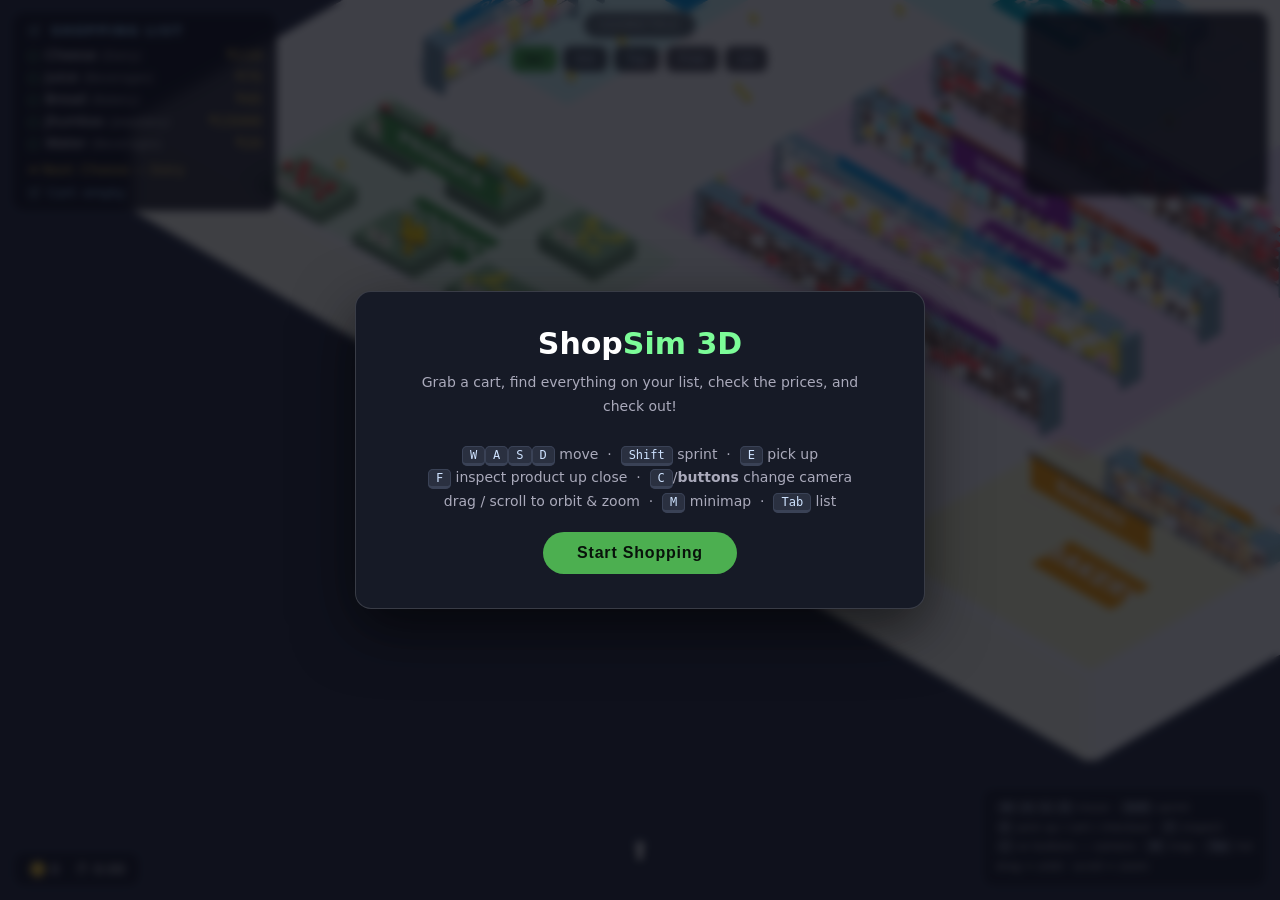
==== EsekMarketi/index.html @ 96ff9f49 "EsekMarketi: import ShopSim 3D (Ishu-dev/shop-sim-3d @ d1121ea, MIT) unmodified Upstream: https://gi" ====
<!DOCTYPE html>
<html lang="en">
<head>
<meta charset="UTF-8" />
<meta name="viewport" content="width=device-width, initial-scale=1.0" />
<title>ShopSim 3D — Retail Shop Game</title>
<style>
  html, body { margin: 0; padding: 0; overflow: hidden; background: #101018; height: 100%; font-family: system-ui, -apple-system, sans-serif; }
  #app { width: 100vw; height: 100vh; }
  canvas { display: block; }

  .hud { position: fixed; z-index: 10; color: #fff; user-select: none; }

  #listPanel {
    top: 12px; left: 12px; width: 235px;
    background: rgba(16,18,28,.82); border: 1px solid rgba(255,255,255,.14);
    border-radius: 12px; padding: 10px 14px; backdrop-filter: blur(6px);
  }
  #listPanel h3 { margin: 0 0 6px; font-size: 13px; letter-spacing: .12em; text-transform: uppercase; color: #9fd6ff; }
  #listPanel ul { list-style: none; margin: 0; padding: 0; font-size: 14px; }
  #listPanel li { padding: 3px 0; opacity: .45; }
  #listPanel li.pending { opacity: 1; }
  #listPanel li.done { text-decoration: line-through; opacity: .35; }
  #listPanel li .tick { display: inline-block; width: 18px; color: #7CFC98; }
  #listPanel li .pr { float: right; color: #ffd54f; }
  #objective { margin-top: 8px; font-size: 13px; color: #ffd54f; }
  #cartHud { margin-top: 8px; font-size: 13px; color: #9fd6ff; }

  #stats {
    bottom: 14px; left: 14px; font-size: 14px; display: flex; gap: 16px;
    background: rgba(16,18,28,.7); padding: 8px 14px; border-radius: 10px;
    border: 1px solid rgba(255,255,255,.12);
  }
  #cameraLabel { top: 12px; left: 50%; transform: translateX(-50%); font-size: 12px; letter-spacing: .15em; text-transform: uppercase; color: rgba(255,255,255,.75); background: rgba(16,18,28,.6); padding: 5px 14px; border-radius: 999px; border: 1px solid rgba(255,255,255,.12); }

  /* camera buttons */
  #camButtons { top: 46px; left: 50%; transform: translateX(-50%); display: flex; gap: 6px; }
  #camButtons button {
    background: rgba(16,18,28,.7); color: #cfe3ff; border: 1px solid rgba(255,255,255,.18);
    border-radius: 8px; padding: 5px 12px; font-size: 12px; cursor: pointer; letter-spacing: .04em;
  }
  #camButtons button.active { background: #4caf50; color: #08120a; font-weight: 700; border-color: #4caf50; }

  #minimapWrap { top: 12px; right: 12px; background: rgba(16,18,28,.82); border: 1px solid rgba(255,255,255,.14); border-radius: 12px; padding: 6px; }
  #minimap { display: block; border-radius: 8px; }

  #prompt {
    bottom: 90px; left: 50%; transform: translateX(-50%);
    font-size: 15px; background: rgba(255,213,79,.95); color: #222; font-weight: 600;
    padding: 8px 18px; border-radius: 999px; display: none; box-shadow: 0 4px 16px rgba(0,0,0,.4);
  }
  #compass { bottom: 34px; left: 50%; transform: translateX(-50%); font-size: 26px; filter: drop-shadow(0 2px 4px #000); }
  #toast {
    top: 84px; left: 50%; transform: translateX(-50%); font-size: 15px;
    background: rgba(16,18,28,.9); border: 1px solid rgba(255,255,255,.2);
    padding: 8px 18px; border-radius: 10px; opacity: 0; transition: opacity .3s; pointer-events: none;
  }
  #toast.show { opacity: 1; }

  /* inspect card */
  #inspectCard {
    bottom: 130px; right: 14px; width: 250px; display: none;
    background: rgba(16,18,28,.9); border: 1px solid rgba(255,255,255,.2); border-radius: 12px; padding: 14px 16px;
  }
  #inspectCard h4 { margin: 0 0 4px; font-size: 17px; }
  #inspectCard .dept { font-size: 12px; letter-spacing: .1em; text-transform: uppercase; color: #9fd6ff; }
  #inspectCard .price { font-size: 26px; font-weight: 800; color: #ffd54f; margin: 8px 0 2px; }
  #inspectCard .mrp { font-size: 12px; color: #8892a6; }
  #inspectCard .desc { font-size: 13px; color: #aab; margin-top: 8px; line-height: 1.5; }
  #inspectCard .key { margin-top: 10px; font-size: 12px; color: #7CFC98; }

  /* controls legend, bottom right */
  #controlsHint {
    bottom: 14px; right: 14px; font-size: 11px; line-height: 1.8; color: rgba(255,255,255,.78);
    background: rgba(16,18,28,.6); border: 1px solid rgba(255,255,255,.1);
    padding: 8px 12px; border-radius: 10px; pointer-events: none;
  }
  #controlsHint kbd {
    background: rgba(255,255,255,.12); border: 1px solid rgba(255,255,255,.2);
    border-radius: 4px; padding: 0 5px; font-size: 10px; color: #cfe3ff; font-family: inherit;
  }
  #controlsHint b { color: #9fd6ff; font-weight: 600; }

  .overlay {
    position: fixed; inset: 0; z-index: 20; display: flex; align-items: center; justify-content: center;
    background: rgba(8,10,18,.78); backdrop-filter: blur(4px); color: #fff;
  }
  .card {
    background: #161a26; border: 1px solid rgba(255,255,255,.15); border-radius: 16px;
    padding: 34px 44px; text-align: center; max-width: 480px; box-shadow: 0 20px 60px rgba(0,0,0,.6);
  }
  .card h1 { margin: 0 0 6px; font-size: 30px; }
  .card h1 span { color: #7CFC98; }
  .card p { color: #aab; font-size: 14px; line-height: 1.7; margin: 10px 0 18px; }
  .card kbd { background: #2a3040; border: 1px solid #3a4256; border-bottom-width: 3px; border-radius: 5px; padding: 1px 7px; font-size: 12px; color: #cfe3ff; }
  .card button {
    background: #4caf50; color: #08120a; font-weight: 800; font-size: 16px; border: 0; cursor: pointer;
    padding: 12px 34px; border-radius: 999px; letter-spacing: .05em;
  }
  .card button:hover { filter: brightness(1.1); }
  #winOverlay { display: none; }
  #receipt { text-align: left; background: #fdfdf6; color: #333; font-family: ui-monospace, Menlo, monospace; font-size: 13px; padding: 16px 20px; border-radius: 8px; margin-bottom: 18px; }
  #receipt h2 { text-align: center; margin: 0 0 8px; font-size: 15px; border-bottom: 1px dashed #999; padding-bottom: 6px; }
  #receipt .row { display: flex; justify-content: space-between; padding: 2px 0; }
  #receipt .total { border-top: 1px dashed #999; margin-top: 6px; padding-top: 6px; font-weight: 700; }
</style>
</head>
<body>
<div id="app"></div>

<!-- HUD -->
<div id="listPanel" class="hud">
  <h3>🛒 Shopping List</h3>
  <ul id="listItems"></ul>
  <div id="objective"></div>
  <div id="cartHud">🛒 Cart: empty</div>
</div>
<div id="cameraLabel" class="hud">Isometric</div>
<div id="camButtons" class="hud">
  <button data-cam="0" class="active">Iso</button>
  <button data-cam="1">3rd</button>
  <button data-cam="2">Top</button>
  <button data-cam="3">Free</button>
  <button data-cam="4">1st</button>
</div>
<div id="minimapWrap" class="hud"><canvas id="minimap" width="230" height="170"></canvas></div>
<div id="stats" class="hud"><span id="coinsHud">🪙 0</span><span id="timeHud">⏱ 0:00</span></div>
<div id="prompt" class="hud">Press E to pick up</div>
<div id="compass" class="hud">⬆️</div>
<div id="toast" class="hud"></div>
<div id="controlsHint" class="hud">
  <kbd>W</kbd><kbd>A</kbd><kbd>S</kbd><kbd>D</kbd> move · <kbd>Shift</kbd> sprint<br>
  <kbd>E</kbd> pick up / cart / checkout · <kbd>F</kbd> inspect<br>
  <kbd>C</kbd> or buttons — camera · <kbd>M</kbd> map · <kbd>Tab</kbd> list<br>
  drag = orbit · scroll = zoom
</div>
<div id="inspectCard" class="hud">
  <div class="dept" id="insDept"></div>
  <h4 id="insName"></h4>
  <div class="price" id="insPrice"></div>
  <div class="mrp" id="insMrp"></div>
  <div class="desc" id="insDesc"></div>
  <div class="key">Press <b>F</b> to put in cart</div>
</div>

<!-- Start overlay -->
<div id="startOverlay" class="overlay">
  <div class="card">
    <h1>Shop<span>Sim 3D</span></h1>
    <p>
      Grab a cart, find everything on your list, check the prices, and check out!<br><br>
      <kbd>W</kbd><kbd>A</kbd><kbd>S</kbd><kbd>D</kbd> move &nbsp;·&nbsp; <kbd>Shift</kbd> sprint &nbsp;·&nbsp; <kbd>E</kbd> pick up<br>
      <kbd>F</kbd> inspect product up close &nbsp;·&nbsp; <kbd>C</kbd>/<b>buttons</b> change camera<br>
      drag / scroll to orbit & zoom &nbsp;·&nbsp; <kbd>M</kbd> minimap &nbsp;·&nbsp; <kbd>Tab</kbd> list
    </p>
    <button id="startBtn">Start Shopping</button>
  </div>
</div>

<!-- Win overlay -->
<div id="winOverlay" class="overlay">
  <div class="card">
    <div id="receipt"></div>
    <button onclick="location.reload()">Shop Again</button>
  </div>
</div>

<script src="three.min.js"></script>
<script src="js/game.js"></script>
</body>
</html>
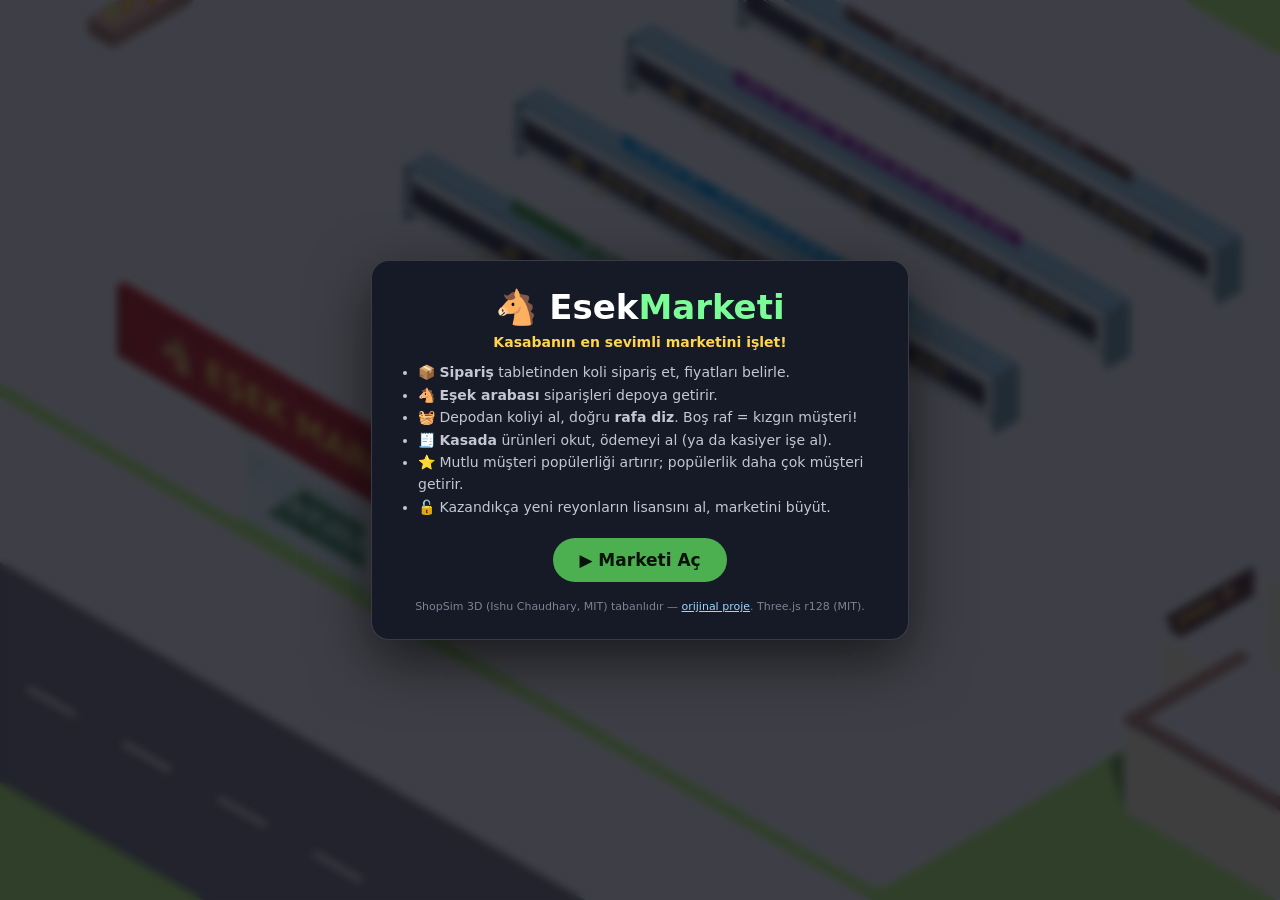
==== commit c3ab0448: "EsekMarketi: turn ShopSim 3D into a donkey-powered market management game Built on the imported Shop" ====
--- a/EsekMarketi/index.html
+++ b/EsekMarketi/index.html
@@ -1,171 +1,233 @@
 <!DOCTYPE html>
-<html lang="en">
+<html lang="tr">
 <head>
 <meta charset="UTF-8" />
-<meta name="viewport" content="width=device-width, initial-scale=1.0" />
-<title>ShopSim 3D — Retail Shop Game</title>
+<meta name="viewport" content="width=device-width, initial-scale=1, maximum-scale=1, user-scalable=no, viewport-fit=cover" />
+<meta name="theme-color" content="#1b5e20" />
+<meta name="mobile-web-app-capable" content="yes" />
+<meta name="apple-mobile-web-app-capable" content="yes" />
+<meta name="apple-mobile-web-app-title" content="EsekMarketi" />
+<title>EsekMarketi — Market İşletme Oyunu</title>
+<link rel="manifest" href="manifest.webmanifest" />
+<link rel="apple-touch-icon" href="icons/apple-touch-icon.png" />
+<link rel="icon" type="image/png" sizes="192x192" href="icons/icon-192.png" />
 <style>
-  html, body { margin: 0; padding: 0; overflow: hidden; background: #101018; height: 100%; font-family: system-ui, -apple-system, sans-serif; }
+  /* ShopSim 3D arayüz stilinden uyarlandı; mobil kontroller ve Türkçe paneller eklendi */
+  html, body { margin: 0; padding: 0; overflow: hidden; background: #101018; height: 100%; font-family: system-ui, -apple-system, 'Segoe UI', Roboto, sans-serif; touch-action: none; user-select: none; -webkit-user-select: none; -webkit-tap-highlight-color: transparent; }
   #app { width: 100vw; height: 100vh; }
-  canvas { display: block; }
-
+  canvas { display: block; touch-action: none; }
+  button { font-family: inherit; cursor: pointer; }
+
+  #hudRoot { display: none; }
   .hud { position: fixed; z-index: 10; color: #fff; user-select: none; }
 
-  #listPanel {
-    top: 12px; left: 12px; width: 235px;
-    background: rgba(16,18,28,.82); border: 1px solid rgba(255,255,255,.14);
-    border-radius: 12px; padding: 10px 14px; backdrop-filter: blur(6px);
-  }
-  #listPanel h3 { margin: 0 0 6px; font-size: 13px; letter-spacing: .12em; text-transform: uppercase; color: #9fd6ff; }
-  #listPanel ul { list-style: none; margin: 0; padding: 0; font-size: 14px; }
-  #listPanel li { padding: 3px 0; opacity: .45; }
-  #listPanel li.pending { opacity: 1; }
-  #listPanel li.done { text-decoration: line-through; opacity: .35; }
-  #listPanel li .tick { display: inline-block; width: 18px; color: #7CFC98; }
-  #listPanel li .pr { float: right; color: #ffd54f; }
-  #objective { margin-top: 8px; font-size: 13px; color: #ffd54f; }
-  #cartHud { margin-top: 8px; font-size: 13px; color: #9fd6ff; }
-
-  #stats {
-    bottom: 14px; left: 14px; font-size: 14px; display: flex; gap: 16px;
-    background: rgba(16,18,28,.7); padding: 8px 14px; border-radius: 10px;
-    border: 1px solid rgba(255,255,255,.12);
-  }
-  #cameraLabel { top: 12px; left: 50%; transform: translateX(-50%); font-size: 12px; letter-spacing: .15em; text-transform: uppercase; color: rgba(255,255,255,.75); background: rgba(16,18,28,.6); padding: 5px 14px; border-radius: 999px; border: 1px solid rgba(255,255,255,.12); }
-
-  /* camera buttons */
-  #camButtons { top: 46px; left: 50%; transform: translateX(-50%); display: flex; gap: 6px; }
-  #camButtons button {
-    background: rgba(16,18,28,.7); color: #cfe3ff; border: 1px solid rgba(255,255,255,.18);
-    border-radius: 8px; padding: 5px 12px; font-size: 12px; cursor: pointer; letter-spacing: .04em;
-  }
-  #camButtons button.active { background: #4caf50; color: #08120a; font-weight: 700; border-color: #4caf50; }
-
-  #minimapWrap { top: 12px; right: 12px; background: rgba(16,18,28,.82); border: 1px solid rgba(255,255,255,.14); border-radius: 12px; padding: 6px; }
+  #topBar {
+    top: calc(10px + env(safe-area-inset-top)); left: calc(10px + env(safe-area-inset-left));
+    display: flex; flex-wrap: wrap; gap: 6px; max-width: calc(100vw - 260px);
+  }
+  .pill { background: rgba(16,18,28,.82); border: 1px solid rgba(255,255,255,.16); border-radius: 999px; padding: 6px 12px; font-size: 14px; font-weight: 800; white-space: nowrap; }
+  #moneyBox { position: relative; color: #9cffb3; }
+  #popVal { color: #ffe082; }
+  .pop-num { position: absolute; left: 50%; top: 100%; transform: translateX(-50%); color: #7dffa0; font-weight: 900; font-size: 15px; animation: rise 1.2s ease-out forwards; pointer-events: none; text-shadow: 0 2px 2px #000; }
+  .pop-num.neg { color: #ff8a8a; }
+  @keyframes rise { from { opacity: 0; transform: translate(-50%, 6px); } 20% { opacity: 1; } to { opacity: 0; transform: translate(-50%, 34px); } }
+
+  #infoCol { top: calc(52px + env(safe-area-inset-top)); left: calc(10px + env(safe-area-inset-left)); display: flex; flex-direction: column; gap: 4px; align-items: flex-start; }
+  #infoCol div { background: rgba(16,18,28,.72); border-radius: 10px; padding: 4px 10px; font-size: 12.5px; font-weight: 700; }
+  #infoCol div:empty { display: none; }
+  #carryVal { color: #ffd54f; }
+  #lowVal { color: #ffab91; }
+
+  #cameraLabel { top: calc(10px + env(safe-area-inset-top)); right: 260px; font-size: 11px; letter-spacing: .12em; text-transform: uppercase; color: rgba(255,255,255,.75); background: rgba(16,18,28,.6); padding: 5px 12px; border-radius: 999px; border: 1px solid rgba(255,255,255,.12); }
+  #camButtons { bottom: calc(14px + env(safe-area-inset-bottom)); left: 50%; transform: translateX(-50%); display: flex; gap: 4px; z-index: 12; }
+  #camButtons button { background: rgba(16,18,28,.75); color: #cfe3ff; border: 1px solid rgba(255,255,255,.18); border-radius: 8px; padding: 6px 9px; font-size: 12px; }
+  #camButtons button.active { background: #4caf50; color: #08120a; font-weight: 800; border-color: #4caf50; }
+
+  #minimapWrap { top: calc(10px + env(safe-area-inset-top)); right: calc(10px + env(safe-area-inset-right)); background: rgba(16,18,28,.82); border: 1px solid rgba(255,255,255,.14); border-radius: 12px; padding: 6px; }
   #minimap { display: block; border-radius: 8px; }
 
-  #prompt {
-    bottom: 90px; left: 50%; transform: translateX(-50%);
-    font-size: 15px; background: rgba(255,213,79,.95); color: #222; font-weight: 600;
-    padding: 8px 18px; border-radius: 999px; display: none; box-shadow: 0 4px 16px rgba(0,0,0,.4);
-  }
-  #compass { bottom: 34px; left: 50%; transform: translateX(-50%); font-size: 26px; filter: drop-shadow(0 2px 4px #000); }
-  #toast {
-    top: 84px; left: 50%; transform: translateX(-50%); font-size: 15px;
-    background: rgba(16,18,28,.9); border: 1px solid rgba(255,255,255,.2);
-    padding: 8px 18px; border-radius: 10px; opacity: 0; transition: opacity .3s; pointer-events: none;
-  }
+  #prompt { bottom: calc(150px + env(safe-area-inset-bottom)); left: 50%; transform: translateX(-50%); font-size: 14px; background: rgba(255,213,79,.95); color: #222; font-weight: 700; padding: 7px 16px; border-radius: 999px; display: none; box-shadow: 0 4px 16px rgba(0,0,0,.4); max-width: 86vw; text-align: center; }
+  #compass { top: calc(96px + env(safe-area-inset-top)); left: 50%; transform: translateX(-50%); font-size: 26px; filter: drop-shadow(0 2px 4px #000); }
+  #toast { top: calc(60px + env(safe-area-inset-top)); left: 50%; transform: translateX(-50%); font-size: 14px; font-weight: 600; background: rgba(16,18,28,.92); border: 1px solid rgba(255,255,255,.2); padding: 8px 16px; border-radius: 10px; opacity: 0; transition: opacity .3s; pointer-events: none; max-width: 88vw; text-align: center; }
   #toast.show { opacity: 1; }
 
-  /* inspect card */
-  #inspectCard {
-    bottom: 130px; right: 14px; width: 250px; display: none;
-    background: rgba(16,18,28,.9); border: 1px solid rgba(255,255,255,.2); border-radius: 12px; padding: 14px 16px;
-  }
-  #inspectCard h4 { margin: 0 0 4px; font-size: 17px; }
-  #inspectCard .dept { font-size: 12px; letter-spacing: .1em; text-transform: uppercase; color: #9fd6ff; }
-  #inspectCard .price { font-size: 26px; font-weight: 800; color: #ffd54f; margin: 8px 0 2px; }
-  #inspectCard .mrp { font-size: 12px; color: #8892a6; }
-  #inspectCard .desc { font-size: 13px; color: #aab; margin-top: 8px; line-height: 1.5; }
-  #inspectCard .key { margin-top: 10px; font-size: 12px; color: #7CFC98; }
-
-  /* controls legend, bottom right */
-  #controlsHint {
-    bottom: 14px; right: 14px; font-size: 11px; line-height: 1.8; color: rgba(255,255,255,.78);
-    background: rgba(16,18,28,.6); border: 1px solid rgba(255,255,255,.1);
-    padding: 8px 12px; border-radius: 10px; pointer-events: none;
-  }
-  #controlsHint kbd {
-    background: rgba(255,255,255,.12); border: 1px solid rgba(255,255,255,.2);
-    border-radius: 4px; padding: 0 5px; font-size: 10px; color: #cfe3ff; font-family: inherit;
-  }
-  #controlsHint b { color: #9fd6ff; font-weight: 600; }
-
-  .overlay {
-    position: fixed; inset: 0; z-index: 20; display: flex; align-items: center; justify-content: center;
-    background: rgba(8,10,18,.78); backdrop-filter: blur(4px); color: #fff;
-  }
-  .card {
-    background: #161a26; border: 1px solid rgba(255,255,255,.15); border-radius: 16px;
-    padding: 34px 44px; text-align: center; max-width: 480px; box-shadow: 0 20px 60px rgba(0,0,0,.6);
-  }
-  .card h1 { margin: 0 0 6px; font-size: 30px; }
+  /* Joystick ve butonlar */
+  #joyZone { position: fixed; left: 0; bottom: 0; width: 45vw; height: 45vh; z-index: 11; touch-action: none; }
+  #joyBase { position: absolute; left: calc(24px + env(safe-area-inset-left)); bottom: calc(60px + env(safe-area-inset-bottom)); width: 124px; height: 124px; border-radius: 50%; background: rgba(255,255,255,.12); border: 3px solid rgba(255,255,255,.35); }
+  #joyKnob { position: absolute; left: 50%; top: 50%; width: 56px; height: 56px; transform: translate(-50%, -50%); border-radius: 50%; background: radial-gradient(circle at 35% 30%, #fff, #9cffb3 50%, #2e7d32); box-shadow: 0 4px 10px rgba(0,0,0,.4); }
+  #actBtns { z-index: 12; right: calc(14px + env(safe-area-inset-right)); bottom: calc(60px + env(safe-area-inset-bottom)); display: flex; flex-direction: column; align-items: flex-end; gap: 10px; }
+  #actBtns button { border: none; border-radius: 16px; font-weight: 900; color: #fff; box-shadow: 0 5px 0 rgba(0,0,0,.35); touch-action: none; }
+  #actBtns button:active { transform: translateY(3px); box-shadow: 0 2px 0 rgba(0,0,0,.35); }
+  #btnAct { min-width: 150px; max-width: 46vw; min-height: 64px; padding: 8px 14px; font-size: 15px; background: linear-gradient(#4fe39a, #1f9d5c); }
+  #btnAct.dim { background: linear-gradient(#7d7a90, #55536a); font-size: 22px; }
+  #btnAlt { padding: 10px 14px; font-size: 14px; background: linear-gradient(#ff8a65, #d84315); display: none; }
+  #btnOrder { padding: 10px 14px; font-size: 15px; background: linear-gradient(#ffd54f, #f9a825); color: #3a2a00 !important; }
+  #btnSound { position: fixed; z-index: 10; top: calc(10px + env(safe-area-inset-top)); right: 252px; width: 38px; height: 34px; border-radius: 10px; border: 1px solid rgba(255,255,255,.2); background: rgba(16,18,28,.75); color: #fff; font-size: 16px; }
+
+  #controlsHint { bottom: 14px; right: 14px; font-size: 11px; line-height: 1.8; color: rgba(255,255,255,.78); background: rgba(16,18,28,.6); border: 1px solid rgba(255,255,255,.1); padding: 8px 12px; border-radius: 10px; pointer-events: none; display: none; }
+  #controlsHint kbd { background: rgba(255,255,255,.12); border: 1px solid rgba(255,255,255,.2); border-radius: 4px; padding: 0 5px; font-size: 10px; color: #cfe3ff; font-family: inherit; }
+  @media (pointer: fine) and (min-width: 900px) { #controlsHint { display: block; bottom: 190px; } }
+
+  /* Kaplamalar */
+  .overlay { position: fixed; inset: 0; z-index: 20; display: flex; align-items: center; justify-content: center; background: rgba(8,10,18,.78); backdrop-filter: blur(4px); color: #fff; }
+  .card { background: #161a26; border: 1px solid rgba(255,255,255,.15); border-radius: 18px; padding: 26px 28px; text-align: center; max-width: 480px; width: 88vw; box-shadow: 0 20px 60px rgba(0,0,0,.6); max-height: 88vh; overflow-y: auto; touch-action: pan-y; }
+  .card h1 { margin: 0 0 4px; font-size: 34px; }
   .card h1 span { color: #7CFC98; }
-  .card p { color: #aab; font-size: 14px; line-height: 1.7; margin: 10px 0 18px; }
-  .card kbd { background: #2a3040; border: 1px solid #3a4256; border-bottom-width: 3px; border-radius: 5px; padding: 1px 7px; font-size: 12px; color: #cfe3ff; }
-  .card button {
-    background: #4caf50; color: #08120a; font-weight: 800; font-size: 16px; border: 0; cursor: pointer;
-    padding: 12px 34px; border-radius: 999px; letter-spacing: .05em;
-  }
-  .card button:hover { filter: brightness(1.1); }
-  #winOverlay { display: none; }
-  #receipt { text-align: left; background: #fdfdf6; color: #333; font-family: ui-monospace, Menlo, monospace; font-size: 13px; padding: 16px 20px; border-radius: 8px; margin-bottom: 18px; }
-  #receipt h2 { text-align: center; margin: 0 0 8px; font-size: 15px; border-bottom: 1px dashed #999; padding-bottom: 6px; }
-  #receipt .row { display: flex; justify-content: space-between; padding: 2px 0; }
-  #receipt .total { border-top: 1px dashed #999; margin-top: 6px; padding-top: 6px; font-weight: 700; }
+  .card .sub { color: #ffd54f; font-weight: 700; margin: 0 0 8px; }
+  .card p, .card li { color: #c3c7d4; font-size: 14px; line-height: 1.6; }
+  .card ul { text-align: left; padding-left: 18px; margin: 8px 0 16px; }
+  .card button.big { background: #4caf50; color: #08120a; font-weight: 900; font-size: 17px; border: 0; padding: 12px 26px; border-radius: 999px; margin: 4px; }
+  .card button.alt { background: #ffd54f; }
+  .card small.credit { display: block; margin-top: 14px; color: #7d8296; font-size: 11px; }
+  .card small.credit a { color: #9fd6ff; }
+
+  /* Sipariş tableti */
+  #orderPanel { display: none; }
+  #orderPanel .tablet { background: #f5f3ee; color: #222; width: min(96vw, 620px); height: min(88vh, 720px); border-radius: 22px; border: 10px solid #222; display: flex; flex-direction: column; overflow: hidden; box-shadow: 0 20px 60px rgba(0,0,0,.6); }
+  .tab-head { display: flex; align-items: center; gap: 8px; padding: 10px 12px; background: #1b5e20; color: #fff; }
+  .tab-head h2 { margin: 0; font-size: 18px; flex: 1; }
+  .tab-head .money { font-weight: 900; color: #b9f6ca; }
+  .tab-head button { border: 0; border-radius: 10px; width: 36px; height: 36px; font-size: 18px; font-weight: 900; }
+  #panelTabs { display: flex; gap: 6px; padding: 8px 10px 0; background: #e8e5dc; }
+  #panelTabs button { flex: 1; border: 0; border-radius: 10px 10px 0 0; padding: 9px; font-weight: 800; background: #d6d2c7; color: #444; }
+  #panelTabs button.active { background: #f5f3ee; color: #1b5e20; }
+  #panelBody { flex: 1; overflow-y: auto; padding: 8px 12px; touch-action: pan-y; }
+  .dept-h { font-weight: 900; margin: 12px 0 6px; border-left: 6px solid #1b5e20; padding-left: 8px; }
+  .prow { display: flex; align-items: center; gap: 8px; background: #fff; border-radius: 12px; padding: 8px 10px; margin-bottom: 6px; box-shadow: 0 1px 3px rgba(0,0,0,.08); }
+  .pinfo { flex: 1; display: flex; flex-direction: column; line-height: 1.25; min-width: 0; }
+  .pinfo small { color: #666; font-size: 11.5px; }
+  .pprice, .pord { display: flex; align-items: center; gap: 4px; flex-wrap: wrap; justify-content: center; }
+  .pprice { width: 128px; }
+  .pprice small { width: 100%; text-align: center; color: #777; font-size: 11px; }
+  .pprice span, .pord span { min-width: 54px; text-align: center; font-weight: 900; font-size: 14px; }
+  .pprice span.hi { color: #c62828; } .pprice span.lo { color: #2e7d32; }
+  .prow button { border: 0; border-radius: 8px; min-width: 30px; height: 30px; font-weight: 900; font-size: 16px; background: #e0ddd4; }
+  .prow button.buy { padding: 0 12px; background: #4caf50; color: #fff; font-size: 13px; height: 34px; }
+  .prow button:disabled { opacity: .45; }
+  #panelFoot { display: flex; align-items: center; gap: 10px; padding: 10px 12px; background: #e8e5dc; font-size: 14px; }
+  #panelFoot div { flex: 1; }
+  #panelFoot button { border: 0; border-radius: 12px; padding: 12px 16px; font-weight: 900; font-size: 15px; background: #1b5e20; color: #fff; }
+  #panelFoot button:disabled { opacity: .4; }
+
+  /* Gün sonu raporu */
+  #dayOverlay { display: none; }
+  #dayReport { text-align: left; background: #fdfdf6; color: #333; font-family: ui-monospace, Menlo, monospace; font-size: 13px; padding: 14px 18px; border-radius: 8px; margin-bottom: 16px; }
+  #dayReport h2 { text-align: center; margin: 0 0 8px; font-size: 16px; border-bottom: 1px dashed #999; padding-bottom: 6px; font-family: system-ui; }
+  #dayReport .row { display: flex; justify-content: space-between; padding: 2px 0; }
+  #dayReport .total { border-top: 1px dashed #999; margin-top: 6px; padding-top: 6px; font-weight: 700; }
+  #dayReport .pos { color: #2e7d32; } #dayReport .neg { color: #c62828; }
+  #dayReport .warn { color: #c62828; font-family: system-ui; }
+
+  @media (max-width: 640px) {
+    #minimapWrap { display: none !important; }
+    #cameraLabel { display: none; }
+    #btnSound { right: 12px; }
+    #topBar { max-width: calc(100vw - 70px); }
+    .pill { font-size: 12.5px; padding: 5px 9px; }
+    #camButtons button { padding: 5px 6px; font-size: 11px; }
+    .pprice { width: 128px; flex-wrap: nowrap; }
+    .pprice small { display: none; }
+    .pord { margin-left: auto; }
+    .prow { flex-wrap: wrap; }
+    .pinfo { flex-basis: 100%; }
+  }
+  @media (max-height: 520px) and (orientation: landscape) {
+    #joyBase { width: 104px; height: 104px; bottom: calc(14px + env(safe-area-inset-bottom)); }
+    #actBtns { bottom: calc(14px + env(safe-area-inset-bottom)); gap: 6px; }
+    #btnAct { min-height: 50px; }
+    #prompt { bottom: 70px; }
+    #camButtons { bottom: auto; top: calc(10px + env(safe-area-inset-top)); left: auto; right: 300px; transform: none; }
+  }
 </style>
 </head>
 <body>
 <div id="app"></div>
 
-<!-- HUD -->
-<div id="listPanel" class="hud">
-  <h3>🛒 Shopping List</h3>
-  <ul id="listItems"></ul>
-  <div id="objective"></div>
-  <div id="cartHud">🛒 Cart: empty</div>
-</div>
-<div id="cameraLabel" class="hud">Isometric</div>
-<div id="camButtons" class="hud">
-  <button data-cam="0" class="active">Iso</button>
-  <button data-cam="1">3rd</button>
-  <button data-cam="2">Top</button>
-  <button data-cam="3">Free</button>
-  <button data-cam="4">1st</button>
-</div>
-<div id="minimapWrap" class="hud"><canvas id="minimap" width="230" height="170"></canvas></div>
-<div id="stats" class="hud"><span id="coinsHud">🪙 0</span><span id="timeHud">⏱ 0:00</span></div>
-<div id="prompt" class="hud">Press E to pick up</div>
-<div id="compass" class="hud">⬆️</div>
-<div id="toast" class="hud"></div>
-<div id="controlsHint" class="hud">
-  <kbd>W</kbd><kbd>A</kbd><kbd>S</kbd><kbd>D</kbd> move · <kbd>Shift</kbd> sprint<br>
-  <kbd>E</kbd> pick up / cart / checkout · <kbd>F</kbd> inspect<br>
-  <kbd>C</kbd> or buttons — camera · <kbd>M</kbd> map · <kbd>Tab</kbd> list<br>
-  drag = orbit · scroll = zoom
-</div>
-<div id="inspectCard" class="hud">
-  <div class="dept" id="insDept"></div>
-  <h4 id="insName"></h4>
-  <div class="price" id="insPrice"></div>
-  <div class="mrp" id="insMrp"></div>
-  <div class="desc" id="insDesc"></div>
-  <div class="key">Press <b>F</b> to put in cart</div>
-</div>
-
-<!-- Start overlay -->
+<div id="hudRoot">
+  <div id="topBar" class="hud">
+    <div class="pill" id="moneyBox">💰 <span id="moneyVal">₺0</span></div>
+    <div class="pill" id="popVal">⭐ 40</div>
+    <div class="pill" id="clockVal">🕗 08:00</div>
+    <div class="pill" id="queueVal">👥 0</div>
+  </div>
+  <div id="infoCol" class="hud">
+    <div id="carryVal"></div>
+    <div id="donkeyVal"></div>
+    <div id="lowVal"></div>
+  </div>
+  <div id="cameraLabel" class="hud">İzometrik</div>
+  <button id="btnSound" title="Ses">🔊</button>
+  <div id="camButtons" class="hud">
+    <button data-cam="0" class="active">İzo</button>
+    <button data-cam="1">3. Şahıs</button>
+    <button data-cam="2">Üst</button>
+    <button data-cam="3">Serbest</button>
+    <button data-cam="4">1. Şahıs</button>
+  </div>
+  <div id="minimapWrap" class="hud"><canvas id="minimap" width="230" height="124"></canvas></div>
+  <div id="prompt" class="hud"></div>
+  <div id="compass" class="hud">⬆️</div>
+  <div id="toast" class="hud"></div>
+  <div id="controlsHint" class="hud">
+    <kbd>W</kbd><kbd>A</kbd><kbd>S</kbd><kbd>D</kbd> yürü · <kbd>Shift</kbd> koş<br>
+    <kbd>E</kbd> eylem (koli al, rafa diz, okut) · <kbd>Q</kbd> koliyi bırak / kasadan çık<br>
+    <kbd>O</kbd> sipariş tableti · <kbd>C</kbd> kamera · <kbd>M</kbd> harita<br>
+    sürükle = kamera · tekerlek = yakınlaş
+  </div>
+  <div id="joyZone"><div id="joyBase"><div id="joyKnob"></div></div></div>
+  <div id="actBtns" class="hud">
+    <button id="btnOrder">📦 Sipariş</button>
+    <button id="btnAlt"></button>
+    <button id="btnAct" class="dim">E</button>
+  </div>
+</div>
+
+<!-- Sipariş tableti -->
+<div id="orderPanel" class="overlay">
+  <div class="tablet">
+    <div class="tab-head"><h2>📱 Eşek Marketi Tablet</h2><span class="money" id="panelMoney"></span><button id="panelClose">✕</button></div>
+    <div id="panelTabs">
+      <button data-tab="urun" class="active">📦 Ürünler & Fiyatlar</button>
+      <button data-tab="lisans">🔓 Lisans & Geliştirme</button>
+    </div>
+    <div id="panelBody"></div>
+    <div id="panelFoot"></div>
+  </div>
+</div>
+
+<!-- Gün sonu -->
+<div id="dayOverlay" class="overlay">
+  <div class="card">
+    <div id="dayReport"></div>
+    <button class="big" id="nextDay">☀️ Yeni Güne Başla</button>
+  </div>
+</div>
+
+<!-- Başlangıç -->
 <div id="startOverlay" class="overlay">
   <div class="card">
-    <h1>Shop<span>Sim 3D</span></h1>
-    <p>
-      Grab a cart, find everything on your list, check the prices, and check out!<br><br>
-      <kbd>W</kbd><kbd>A</kbd><kbd>S</kbd><kbd>D</kbd> move &nbsp;·&nbsp; <kbd>Shift</kbd> sprint &nbsp;·&nbsp; <kbd>E</kbd> pick up<br>
-      <kbd>F</kbd> inspect product up close &nbsp;·&nbsp; <kbd>C</kbd>/<b>buttons</b> change camera<br>
-      drag / scroll to orbit & zoom &nbsp;·&nbsp; <kbd>M</kbd> minimap &nbsp;·&nbsp; <kbd>Tab</kbd> list
-    </p>
-    <button id="startBtn">Start Shopping</button>
-  </div>
-</div>
-
-<!-- Win overlay -->
-<div id="winOverlay" class="overlay">
-  <div class="card">
-    <div id="receipt"></div>
-    <button onclick="location.reload()">Shop Again</button>
+    <h1>🐴 Esek<span>Marketi</span></h1>
+    <p class="sub">Kasabanın en sevimli marketini işlet!</p>
+    <ul>
+      <li>📦 <b>Sipariş</b> tabletinden koli sipariş et, fiyatları belirle.</li>
+      <li>🐴 <b>Eşek arabası</b> siparişleri depoya getirir.</li>
+      <li>🧺 Depodan koliyi al, doğru <b>rafa diz</b>. Boş raf = kızgın müşteri!</li>
+      <li>🧾 <b>Kasada</b> ürünleri okut, ödemeyi al (ya da kasiyer işe al).</li>
+      <li>⭐ Mutlu müşteri popülerliği artırır; popülerlik daha çok müşteri getirir.</li>
+      <li>🔓 Kazandıkça yeni reyonların lisansını al, marketini büyüt.</li>
+    </ul>
+    <button class="big alt" id="continueBtn" style="display:none">▶ Devam Et</button>
+    <button class="big" id="startBtn">▶ Marketi Aç</button>
+    <small class="credit">ShopSim 3D (Ishu Chaudhary, MIT) tabanlıdır — <a href="https://github.com/Ishu-dev/shop-sim-3d" target="_blank" rel="noopener">orijinal proje</a>. Three.js r128 (MIT).</small>
   </div>
 </div>
 
 <script src="three.min.js"></script>
 <script src="js/game.js"></script>
+<script>
+  if ('serviceWorker' in navigator && location.protocol === 'https:' && location.hostname !== 'appassets.androidplatform.net') {
+    addEventListener('load', function () { navigator.serviceWorker.register('sw.js').catch(function () {}); });
+  }
+</script>
 </body>
 </html>
